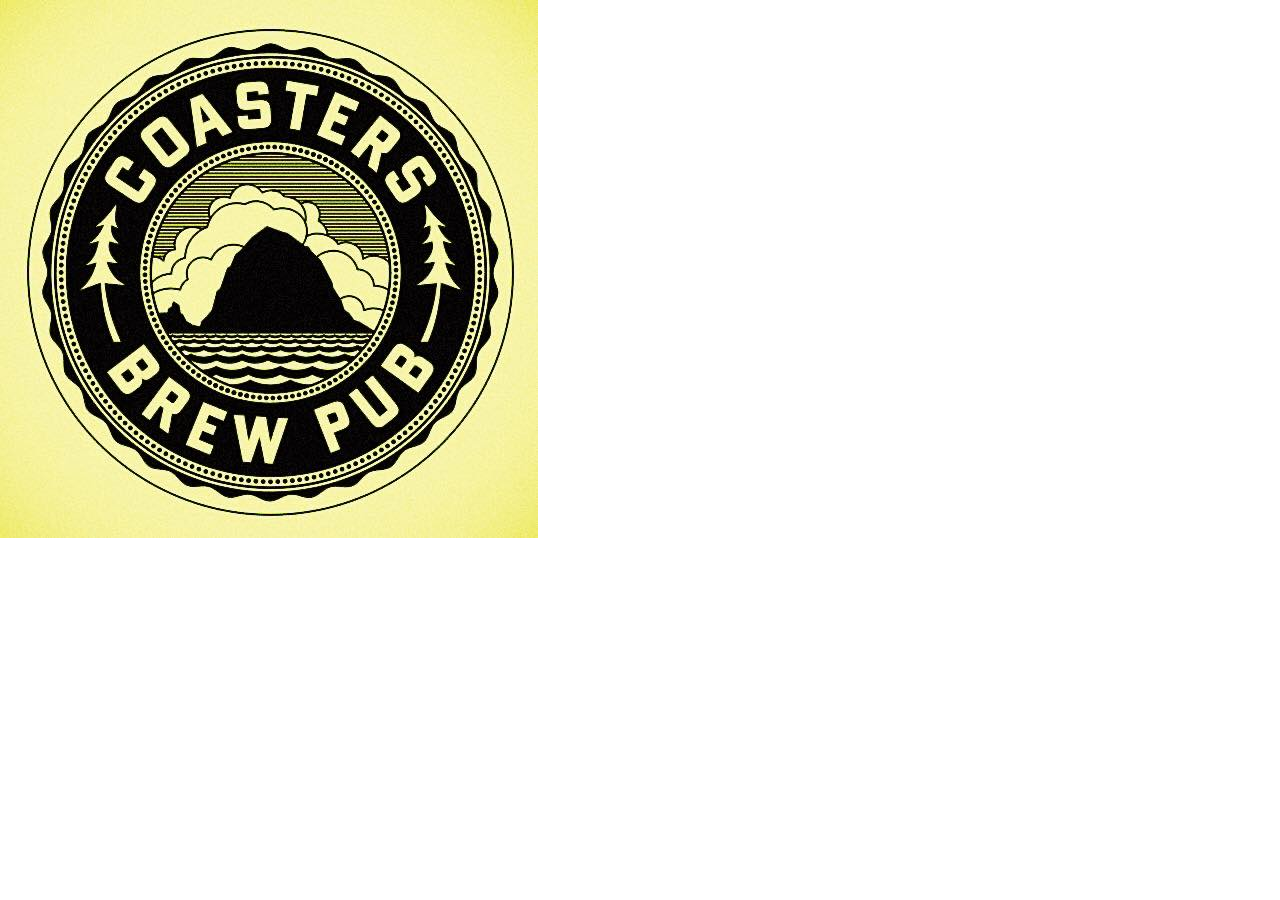
==== coasters/index.html @ 9dab59e4 "first commit for coasters site" ====
<!DOCTYPE html>
<html lang="en">
  <head>
    <meta charset="UTF-8" />
    <meta http-equiv="X-UA-Compatible" content="IE=edge" />
    <meta name="viewport" content="width=device-width, initial-scale=1.0" />

    <link
      href="https://cdn.jsdelivr.net/npm/bootstrap@5.1.3/dist/css/bootstrap.min.css"
      rel="stylesheet"
      integrity="sha384-1BmE4kWBq78iYhFldvKuhfTAU6auU8tT94WrHftjDbrCEXSU1oBoqyl2QvZ6jIW3"
      crossorigin="anonymous"
    />

    <link href="styles.css" rel="stylesheet" />

    <title>Home</title>
  </head>
  <body>
    <div class="text-center logo-img-cont">
      <img class="logo-img" src="coasters-logo-pic.jpg" alt="profile picture" />
    </div>
  </body>
</html>
---- coasters/styles.css ----
*,
*::before,
*::after {
  margin: 0;
  padding: 0;
  box-sizing: border-box;
  font-family: "Poppins", sans-serif;
}

.logo-img {
    
}
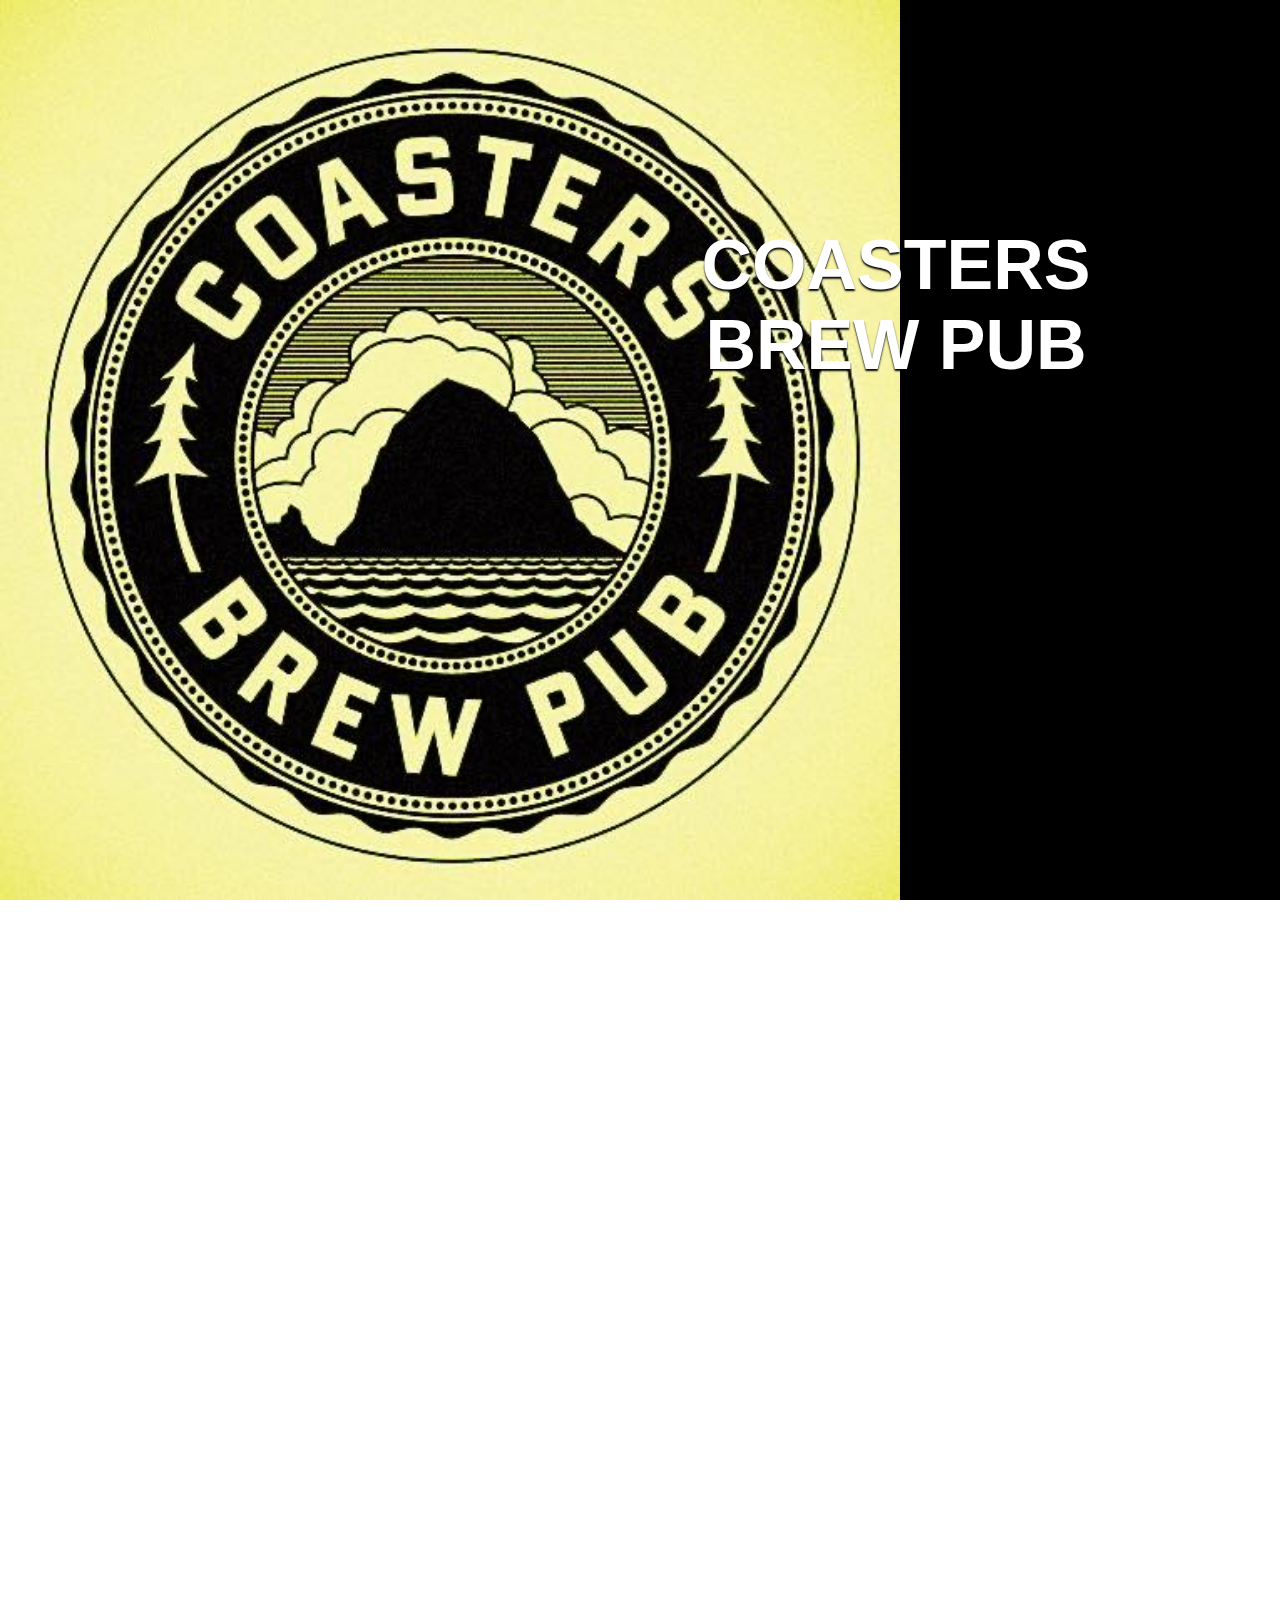
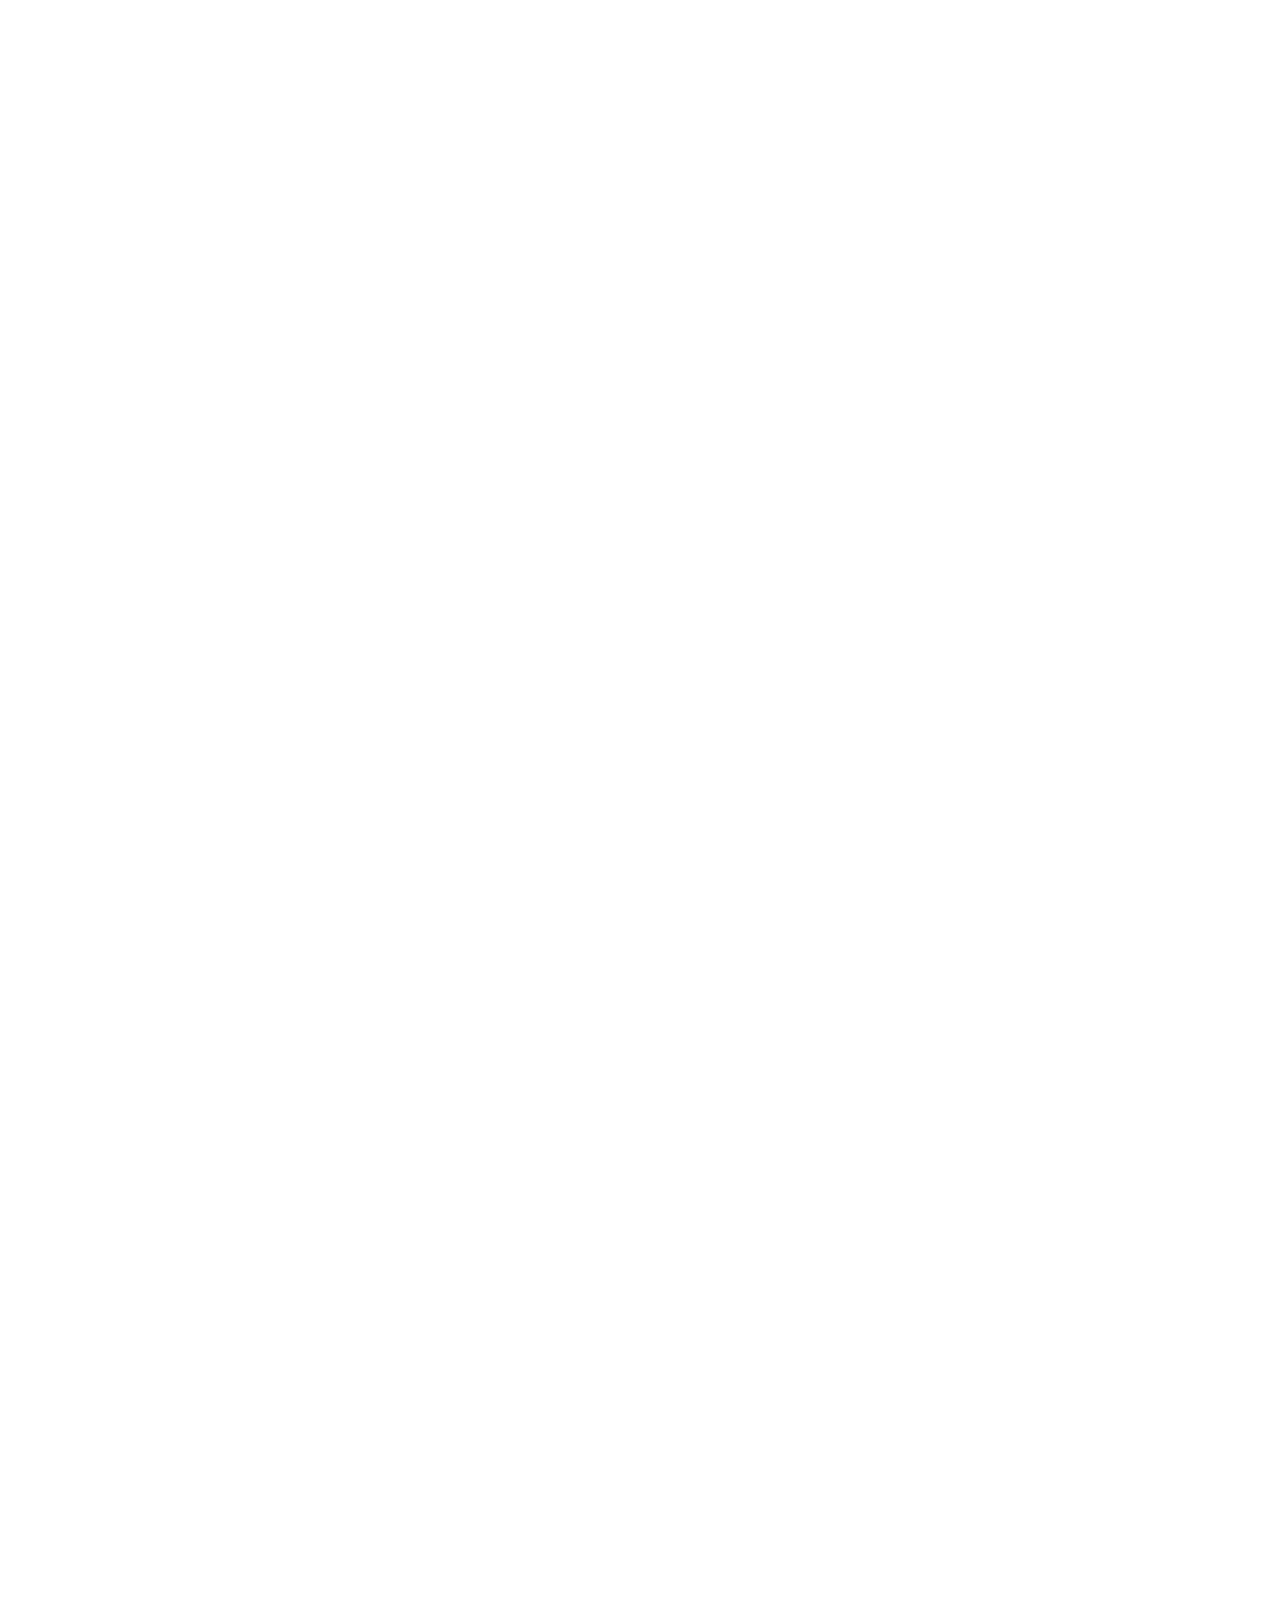
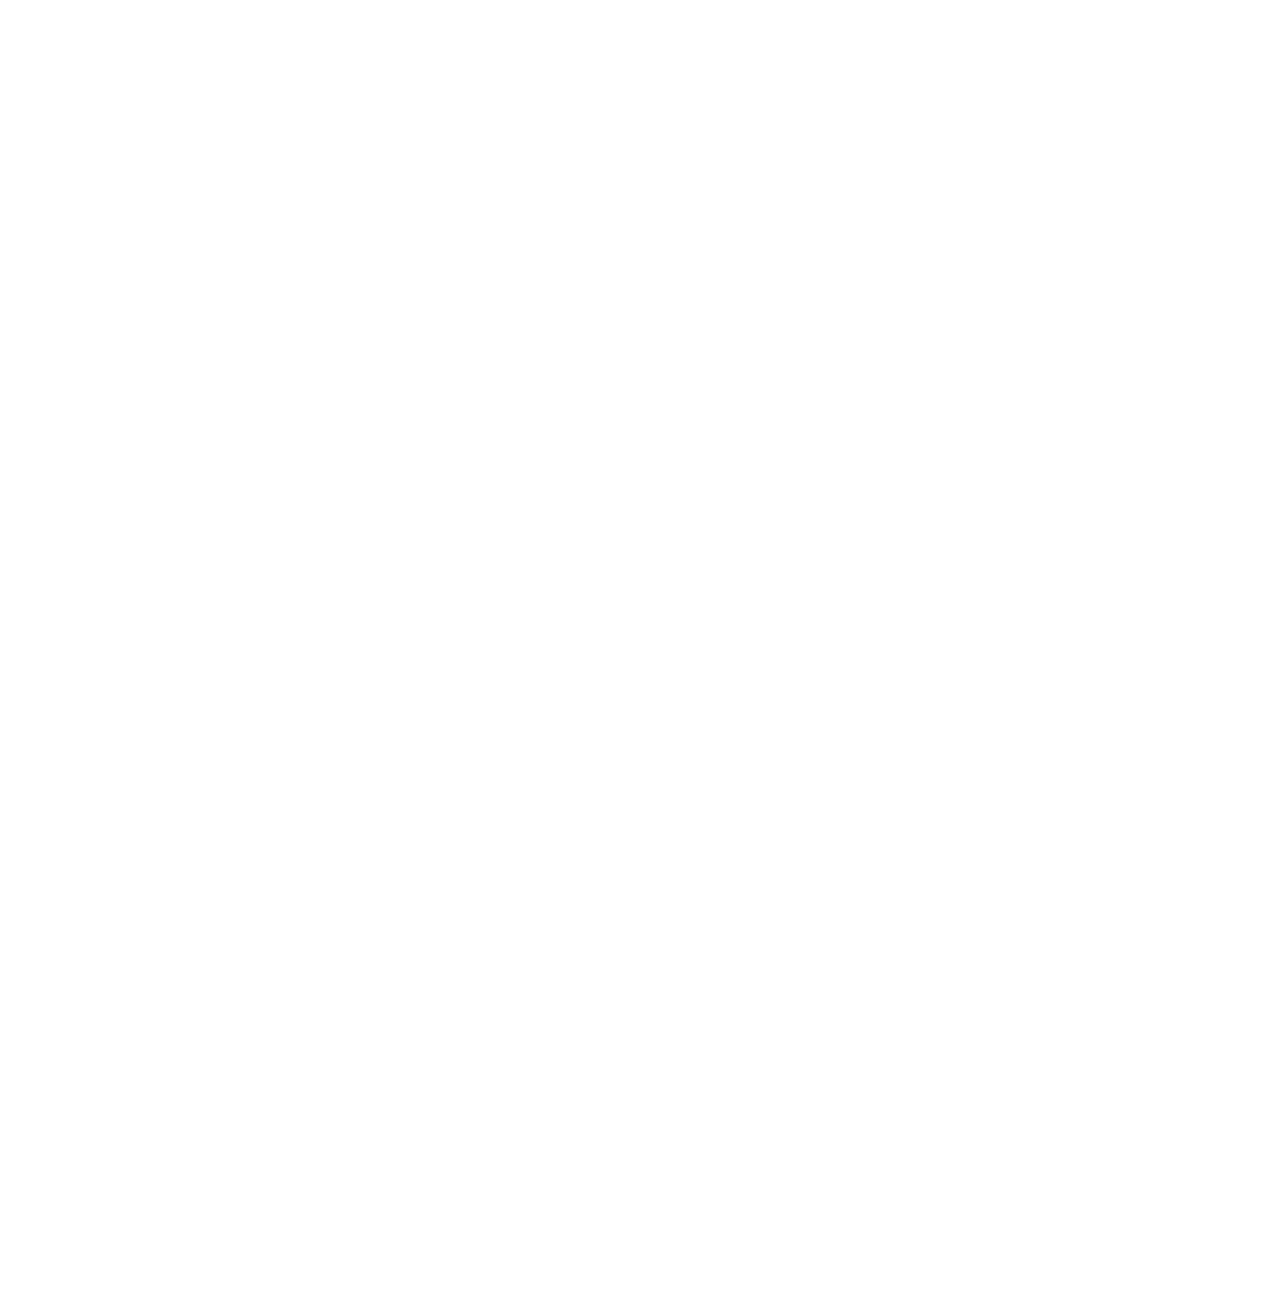
==== commit 80b431be: "adjested logo pic and title. needs more fixing. added parallax scroll" ====
--- a/coasters/index.html
+++ b/coasters/index.html
@@ -17,8 +17,53 @@
     <title>Home</title>
   </head>
   <body>
-    <div class="text-center logo-img-cont">
-      <img class="logo-img" src="coasters-logo-pic.jpg" alt="profile picture" />
+    <div id="title" class="slide header">
+      <h1 class="title-header">COASTERS BREW PUB</h1>
+    </div>
+
+    <div id="slide1" class="slide">
+      <div class="title">
+        <h1>Slide 1</h1>
+        <p>
+          Lorem ipsum dolor sit amet, in velit iudico mandamus sit, persius
+          dolorum in per, postulant mnesarchum cu nam. Malis movet ornatus id
+          vim, feugait detracto est ea, eam eruditi conceptam in. Ne sit
+          explicari interesset. Labores perpetua cum at. Id viris docendi
+          denique vim.
+        </p>
+      </div>
+    </div>
+
+    <div id="slide2" class="slide">
+      <div class="title">
+        <h1>Slide 2</h1>
+        <p>
+          Lorem ipsum dolor sit amet, in velit iudico mandamus sit, persius
+          dolorum in per, postulant mnesarchum cu nam. Malis movet ornatus id
+          vim, feugait detracto est ea, eam eruditi conceptam in. Ne sit
+          explicari interesset. Labores perpetua cum at. Id viris docendi
+          denique vim.
+        </p>
+      </div>
+      <img src="https://picsum.photos/980/600" />
+      <img src="https://picsum.photos/960/600" />
+    </div>
+
+    <div id="slide3" class="slide">
+      <div class="title">
+        <h1>Slide 3</h1>
+        <p>
+          Lorem ipsum dolor sit amet, in velit iudico mandamus sit, persius
+          dolorum in per, postulant mnesarchum cu nam. Malis movet ornatus id
+          vim, feugait detracto est ea, eam eruditi conceptam in. Ne sit
+          explicari interesset. Labores perpetua cum at. Id viris docendi
+          denique vim.
+        </p>
+      </div>
+    </div>
+
+    <div id="slide4" class="slide header">
+      <h1>The End</h1>
     </div>
   </body>
 </html>
--- a/coasters/styles.css
+++ b/coasters/styles.css
@@ -1,3 +1,4 @@
+@import url(https://fonts.googleapis.com/css?family=Nunito);
 
 *,
 *::before,
@@ -8,6 +9,131 @@
   font-family: "Poppins", sans-serif;
 }
 
-.logo-img {
-    
-}+html {
+  height: 100%;
+  overflow: hidden;
+}
+
+body {
+  margin: 0;
+  padding: 0;
+  perspective: 1px;
+  transform-style: preserve-3d;
+  height: 100%;
+  overflow-y: scroll;
+  overflow-x: hidden;
+  font-family: Nunito;
+}
+
+h1 {
+  font-size: 250%;
+}
+
+p {
+  font-size: 140%;
+  line-height: 150%;
+  color: #333;
+}
+
+.slide {
+  position: relative;
+  padding: 25vh 10%;
+  min-height: 100vh;
+  width: 100vw;
+  box-sizing: border-box;
+  box-shadow: 0 -1px 10px rgba(0, 0, 0, 0.7);
+  transform-style: inherit;
+}
+
+img {
+  position: absolute;
+  top: 50%;
+  left: 35%;
+  width: 320px;
+  height: 240px;
+  transform: translateZ(0.25px) scale(0.75) translateX(-94%) translateY(-100%)
+    rotate(2deg);
+  padding: 10px;
+  border-radius: 5px;
+  background: rgba(240, 230, 220, 0.7);
+  box-shadow: 0 0 8px rgba(0, 0, 0, 0.7);
+}
+
+img:last-of-type {
+  transform: translateZ(0.4px) scale(0.6) translateX(-104%) translateY(-40%)
+    rotate(-5deg);
+}
+
+.slide:before {
+  content: "";
+  position: absolute;
+  top: 0;
+  bottom: 0;
+  left: 0;
+  right: 0;
+  box-shadow: 0 0 8px 1px rgba(0, 0, 0, 0.7);
+}
+
+.title {
+  width: 50%;
+  padding: 5%;
+  border-radius: 5px;
+  background: rgba(240, 230, 220, 0.7);
+  box-shadow: 0 0 8px rgba(0, 0, 0, 0.7);
+}
+
+.slide:nth-child(2n) .title {
+  margin-left: 0;
+  margin-right: auto;
+}
+
+.slide:nth-child(2n + 1) .title {
+  margin-left: auto;
+  margin-right: 0;
+}
+
+.slide,
+.slide:before {
+  background: 50% 50% / cover;
+}
+
+.header {
+  text-align: center;
+  font-size: 175%;
+  color: #fff;
+  text-shadow: 0 2px 2px #000;
+}
+
+#title {
+  background-color: black;
+  background-image: url("coasters-logo-pic.jpg");
+  background-size: contain;
+  background-repeat: no-repeat;
+  background-position: left;
+  z-index: 2;
+}
+
+.title-header {
+  position: relative;
+  width: 50%;
+  left: 50%;
+}
+
+#slide1:before {
+  background-image: url("https://picsum.photos/960/520");
+  transform: translateZ(-1px) scale(2);
+}
+
+#slide2 {
+  background-image: url("https://picsum.photos/960/400");
+  z-index: 2;
+}
+
+#slide3:before {
+  background-image: url("https://picsum.photos/980/600");
+  transform: translateZ(-1px) scale(2);
+}
+
+#slide4 {
+  background: #222;
+}
